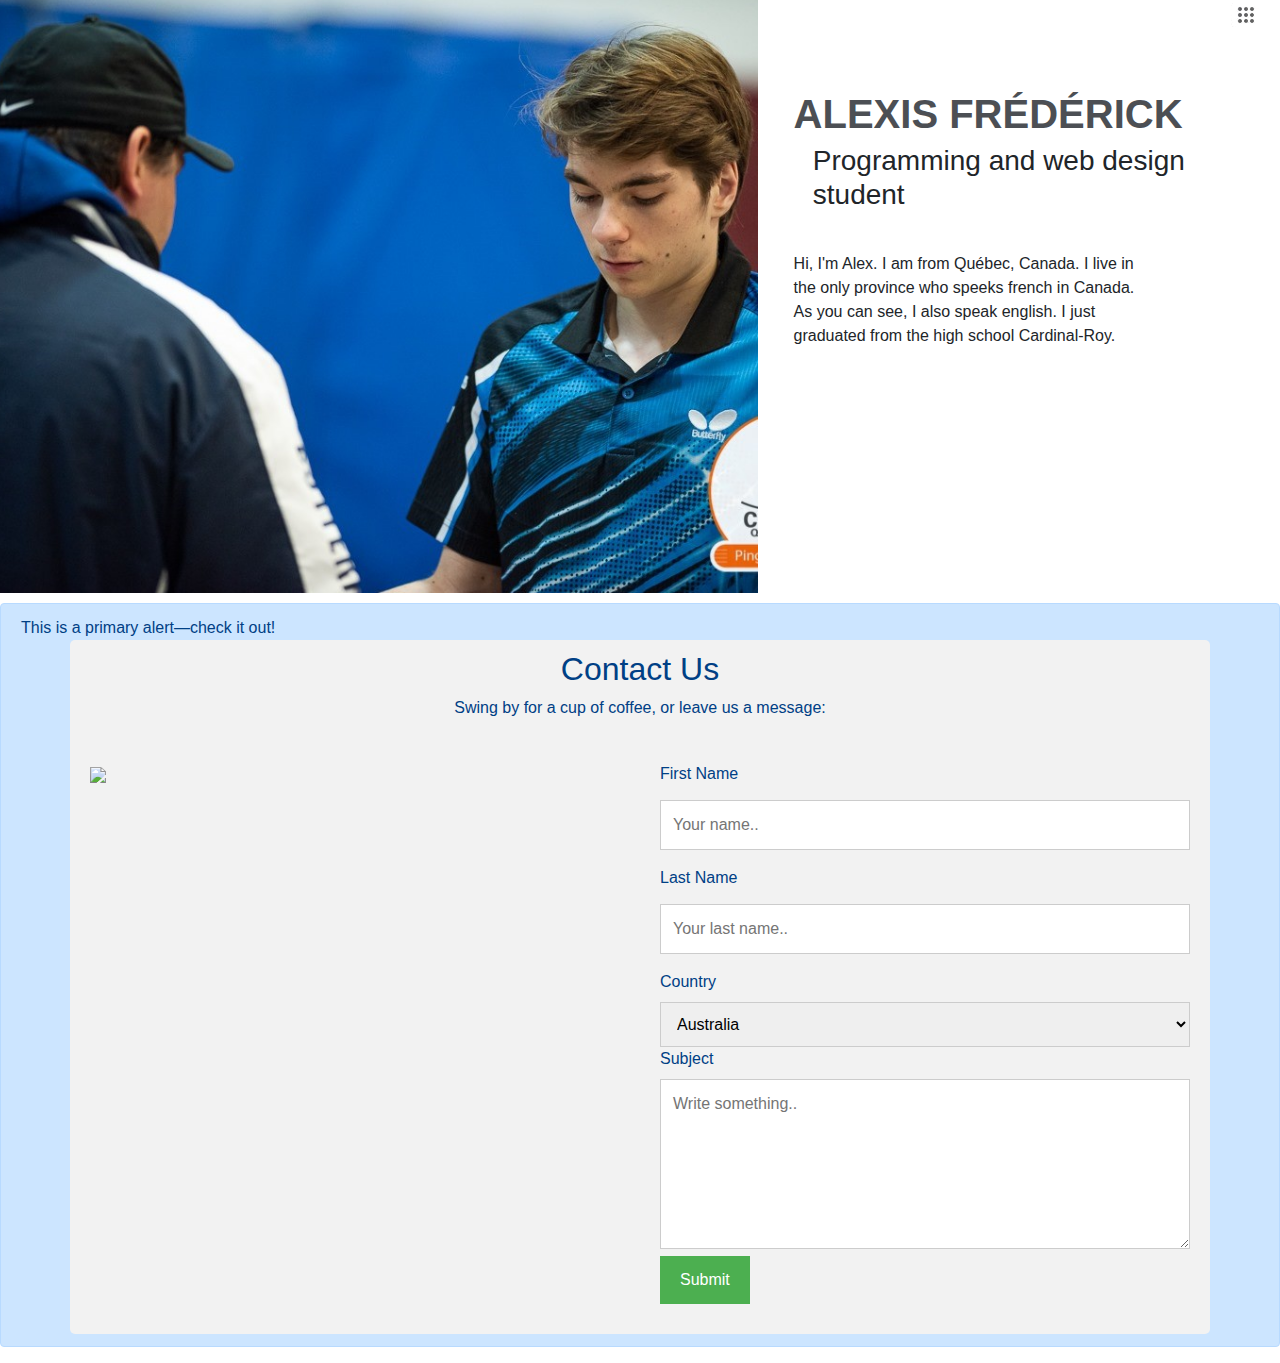
==== index.html @ 69dec1f5 "Add contact me" ====
<!DOCTYPE html>
<html>

    <head>
        <title>Alexis's Webpage</title>
            
        <link rel="stylesheet" type="text/css" href="StyleSheet.css">
        <link rel="stylesheet" href="https://maxcdn.bootstrapcdn.com/bootstrap/4.0.0/css/bootstrap.min.css" integrity="sha384-Gn5384xqQ1aoWXA+058RXPxPg6fy4IWvTNh0E263XmFcJlSAwiGgFAW/dAiS6JXm" crossorigin="anonymous">
    </head>
    <body>
        <div>

        </div><ul id="menu">
            <li><img src="Tabs.png">
                <ul>
                    <li id="lispec"><a href="index.html">Back to lobby</a></li>
                    <li id="lispec"><a href="education.html">Education</a></li>
                    <li id="lispec"><a href="sporting_career.html">Sporting career</a></li>
                    <li id="lispec"><a href="my_ambition.html">My ambitions</a></li>
                    <li id="lispec"><a href="my_last_project.html">My last project</a></li>
                </ul>
            </li>

        </ul>
    </div>
        
        <img id="img1" src="Alexis_picture2.jpg" 
        width="60%">

        <h1 id="localh1">ALEXIS FRÉDÉRICK</h1>
        <h3 id="localh3">Programming and web design student</h3>
        <p id="p1">Hi, I'm Alex. I am from Québec, Canada. I live in the only province who speeks french in Canada. As you can see, I also speak english.
            I just graduated from the high school Cardinal-Roy. 
        </p>

        <div class="alert alert-primary" role="alert">
            This is a primary alert—check it out!

            <div class="container">
                <div style="text-align:center">
                  <h2>Contact Us</h2>
                  <p>Swing by for a cup of coffee, or leave us a message:</p>
                </div>
                <div class="row">
                  <div class="column">
                    <img src="/w3images/map.jpg" style="width:100%">
                  </div>
                  <div class="column">
                    <form action="/action_page.php">
                      <label for="fname">First Name</label>
                      <input type="text" id="fname" name="firstname" placeholder="Your name..">
                      <label for="lname">Last Name</label>
                      <input type="text" id="lname" name="lastname" placeholder="Your last name..">
                      <label for="country">Country</label>
                      <select id="country" name="country">
                        <option value="australia">Australia</option>
                        <option value="canada">Canada</option>
                        <option value="usa">USA</option>
                      </select>
                      <label for="subject">Subject</label>
                      <textarea id="subject" name="subject" placeholder="Write something.." style="height:170px"></textarea>
                      <input type="submit" value="Submit">
                    </form>
                  </div>
                </div>
              </div>
    </body>
</html>
---- StyleSheet.css ----
#localh1 {
  font-family: 'Lucida Sans', 'Lucida Sans Regular', 'Lucida Grande', 'Lucida Sans Unicode', Geneva, Verdana, sans-serif;
  font-weight: bold;
  position: absolute; left: 62%; top: 10%;
  color: #4c4f54;
}

#localh3 {
  font-family: 'Segoe UI', Tahoma, Geneva, Verdana, sans-serif;
  font-weight: 200;
  position: absolute; left: 63.5%; top: 16%;

}

#p1 {

  position: absolute; left: 62%; top: 28%;
  width: 350px;
}

#img1 {
  position: relative; left: -10px; top:-10px;
}

#menu {    
  float: right;
  position: relative;
  top: 4%;
  left: 10%;
  z-index: 3;
  }

#menu, #menu ul {
  padding:3px;
  margin:0px;
  list-style:none;
  width: 180px; /* seule ligne rajoutée */
}


#lispec {
  font-family: 'Segoe UI', Tahoma, Geneva, Verdana, sans-serif;
  background: lightgray;
  border: 1px solid black;
  border-collapse: collapse;
  padding: 2px;
}

#menu a {
  display:block;
  text-decoration: none;
  color: #000;
}

#menu ul {
  position: absolute;
  left: -9990em;

  
}

#menu li:hover ul {
  top: 27px;
  left: -125px;

  }








  * {
    box-sizing: border-box;
  }
  
  /* Style inputs */
  input[type=text], select, textarea {
    width: 100%;
    padding: 12px;
    border: 1px solid #ccc;
    margin-top: 6px;
    margin-bottom: 16px;
    resize: vertical;
  }
  
  input[type=submit] {
    background-color: #4CAF50;
    color: white;
    padding: 12px 20px;
    border: none;
    cursor: pointer;
  }
  
  input[type=submit]:hover {
    background-color: #45a049;
  }
  
  /* Style the container/contact section */
  .container {
    border-radius: 5px;
    background-color: #f2f2f2;
    padding: 10px;
  }
  
  /* Create two columns that float next to eachother */
  .column {
    float: left;
    width: 50%;
    margin-top: 6px;
    padding: 20px;
  }
  
  /* Clear floats after the columns */
  .row:after {
    content: "";
    display: table;
    clear: both;
  }
  
  /* Responsive layout - when the screen is less than 600px wide, make the two columns stack on top of each other instead of next to each other */
  @media screen and (max-width: 600px) {
    .column, input[type=submit] {
      width: 100%;
      margin-top: 0;
    }
  }
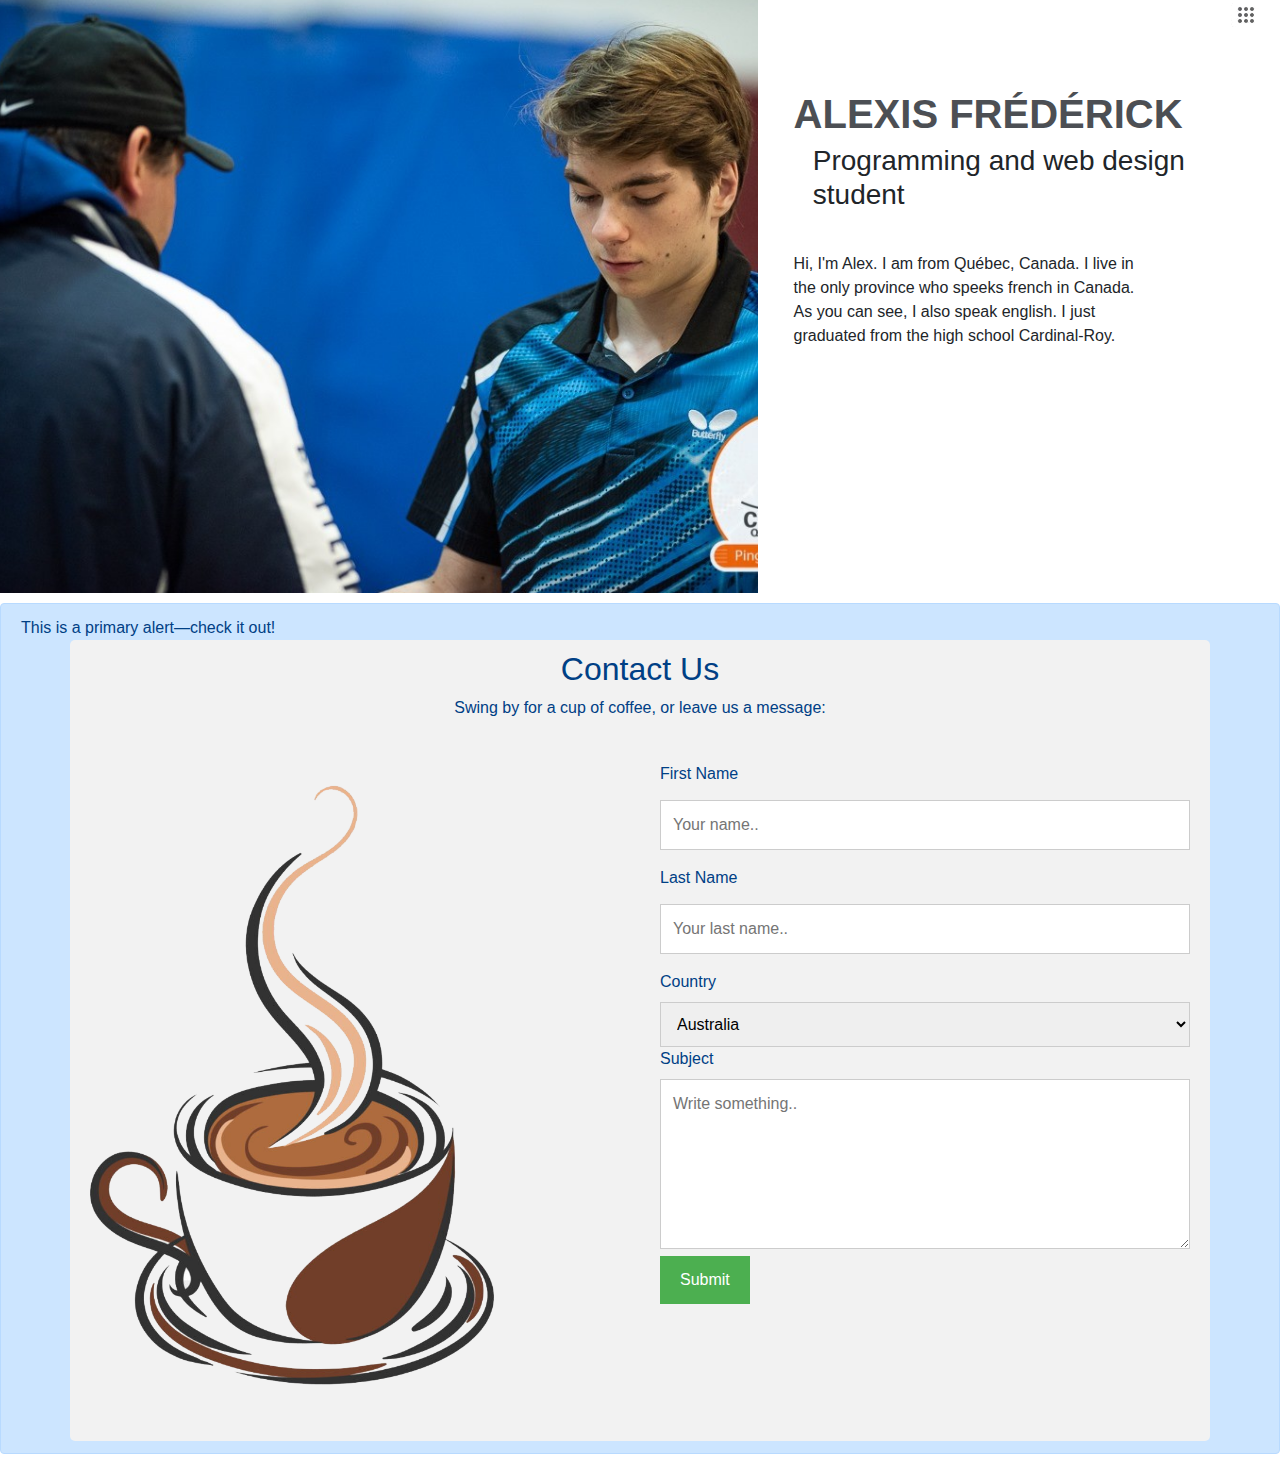
==== commit 506fd4b8: "Fix contact me" ====
--- a/index.html
+++ b/index.html
@@ -43,7 +43,7 @@
                 </div>
                 <div class="row">
                   <div class="column">
-                    <img src="/w3images/map.jpg" style="width:100%">
+                    <img src="vf.png" style="width:80%">
                   </div>
                   <div class="column">
                     <form action="/action_page.php">
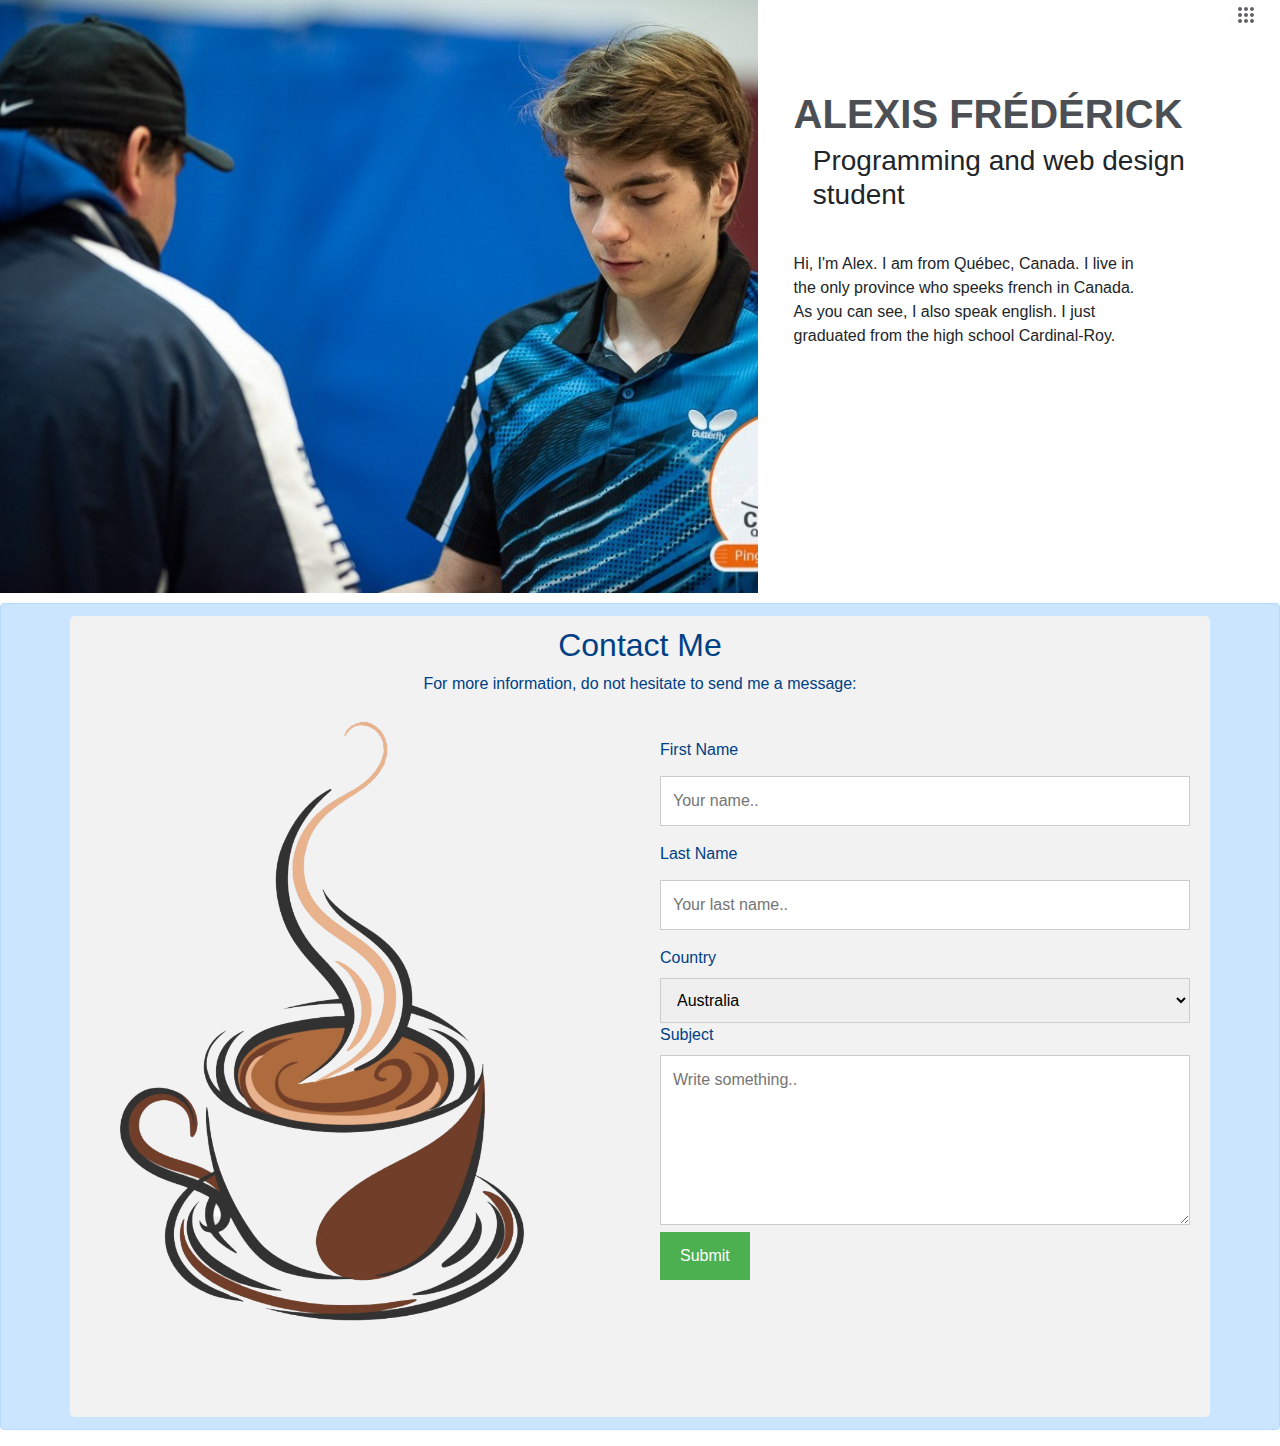
==== commit d5080161: "Text fix" ====
--- a/index.html
+++ b/index.html
@@ -34,16 +34,16 @@
         </p>
 
         <div class="alert alert-primary" role="alert">
-            This is a primary alert—check it out!
+
 
             <div class="container">
                 <div style="text-align:center">
-                  <h2>Contact Us</h2>
-                  <p>Swing by for a cup of coffee, or leave us a message:</p>
+                  <h2>Contact Me</h2>
+                  <p>For more information, do not hesitate to send me a message:</p>
                 </div>
                 <div class="row">
                   <div class="column">
-                    <img src="vf.png" style="width:80%">
+                    <img id="img_cofee"src="vf.png" style="width:80%">
                   </div>
                   <div class="column">
                     <form action="/action_page.php">
--- a/StyleSheet.css
+++ b/StyleSheet.css
@@ -66,7 +66,9 @@
   }
 
 
-
+#img_cofee {
+  position: relative; left: 30px; top: -40px;
+}
 
 
 
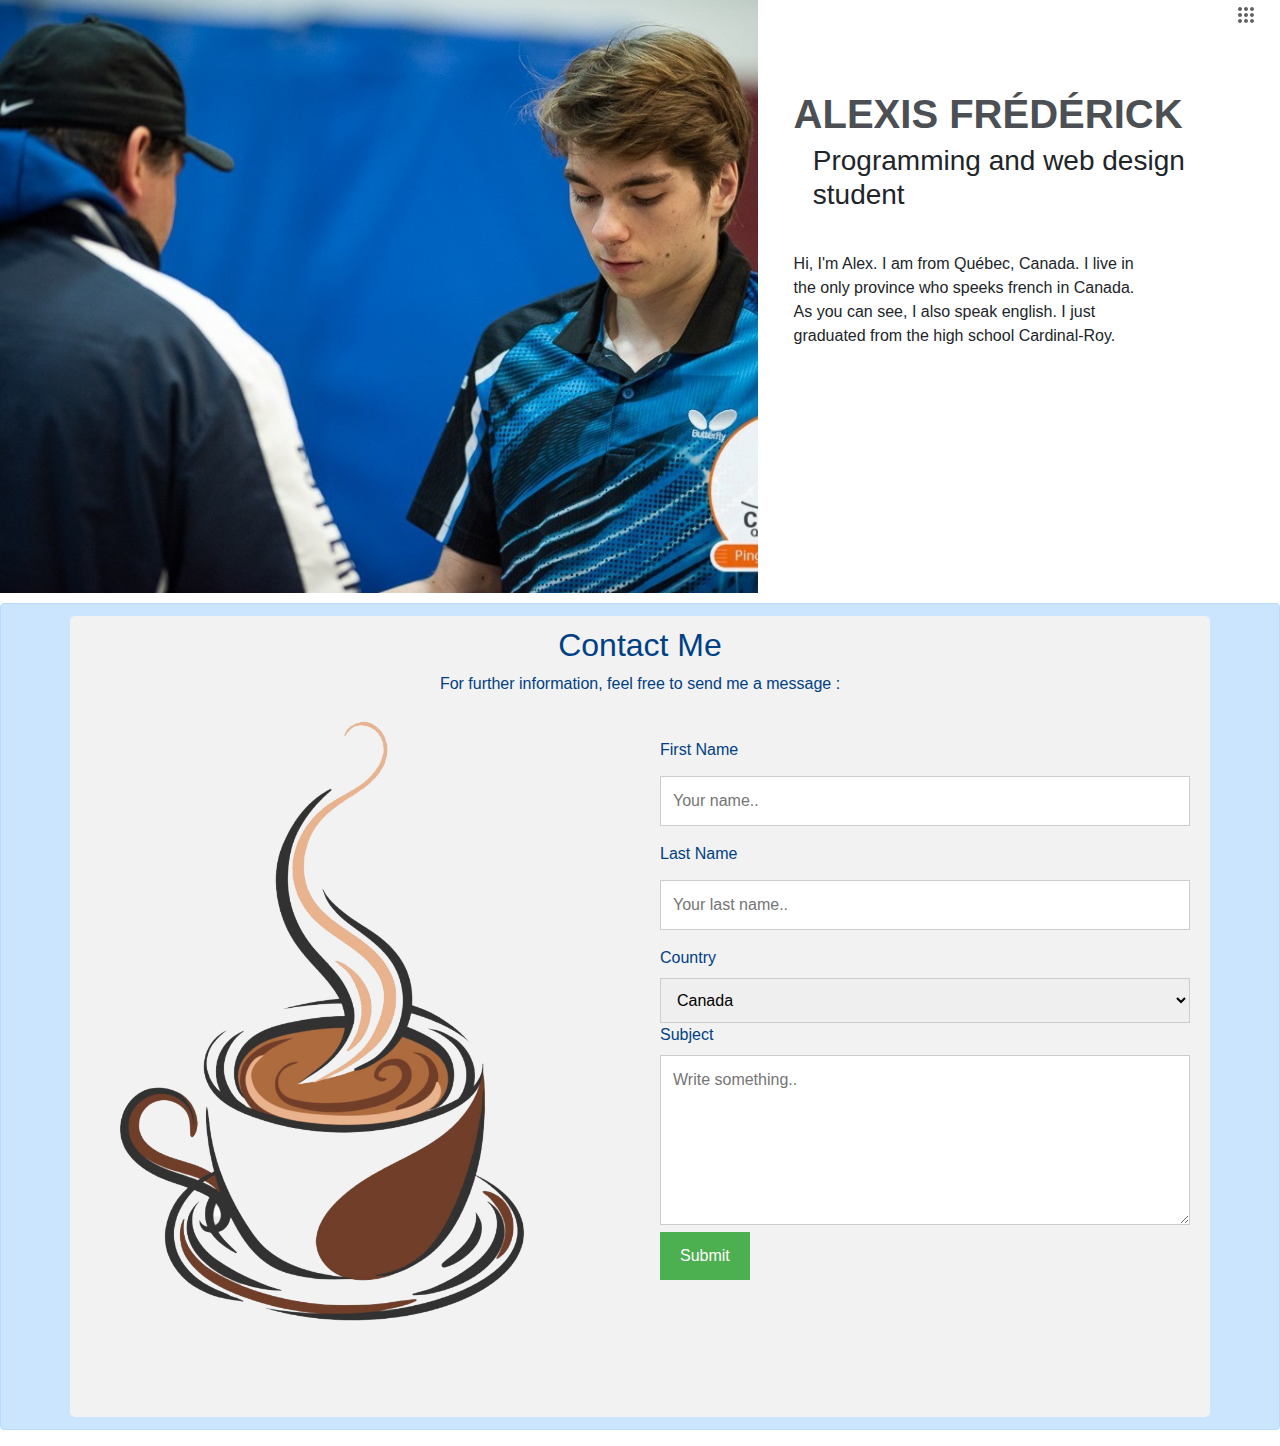
==== commit 92e487e6: "Fix Countries" ====
--- a/index.html
+++ b/index.html
@@ -39,7 +39,7 @@
             <div class="container">
                 <div style="text-align:center">
                   <h2>Contact Me</h2>
-                  <p>For more information, do not hesitate to send me a message:</p>
+                  <p>For further information, feel free to send me a message :</p>
                 </div>
                 <div class="row">
                   <div class="column">
@@ -52,11 +52,14 @@
                       <label for="lname">Last Name</label>
                       <input type="text" id="lname" name="lastname" placeholder="Your last name..">
                       <label for="country">Country</label>
+                      
                       <select id="country" name="country">
-                        <option value="australia">Australia</option>
+                        
                         <option value="canada">Canada</option>
-                        <option value="usa">USA</option>
-                      </select>
+                        <option value="us">United States</option>
+                        <option value="mexico">Mexico</option>
+                      
+                    </select>
                       <label for="subject">Subject</label>
                       <textarea id="subject" name="subject" placeholder="Write something.." style="height:170px"></textarea>
                       <input type="submit" value="Submit">
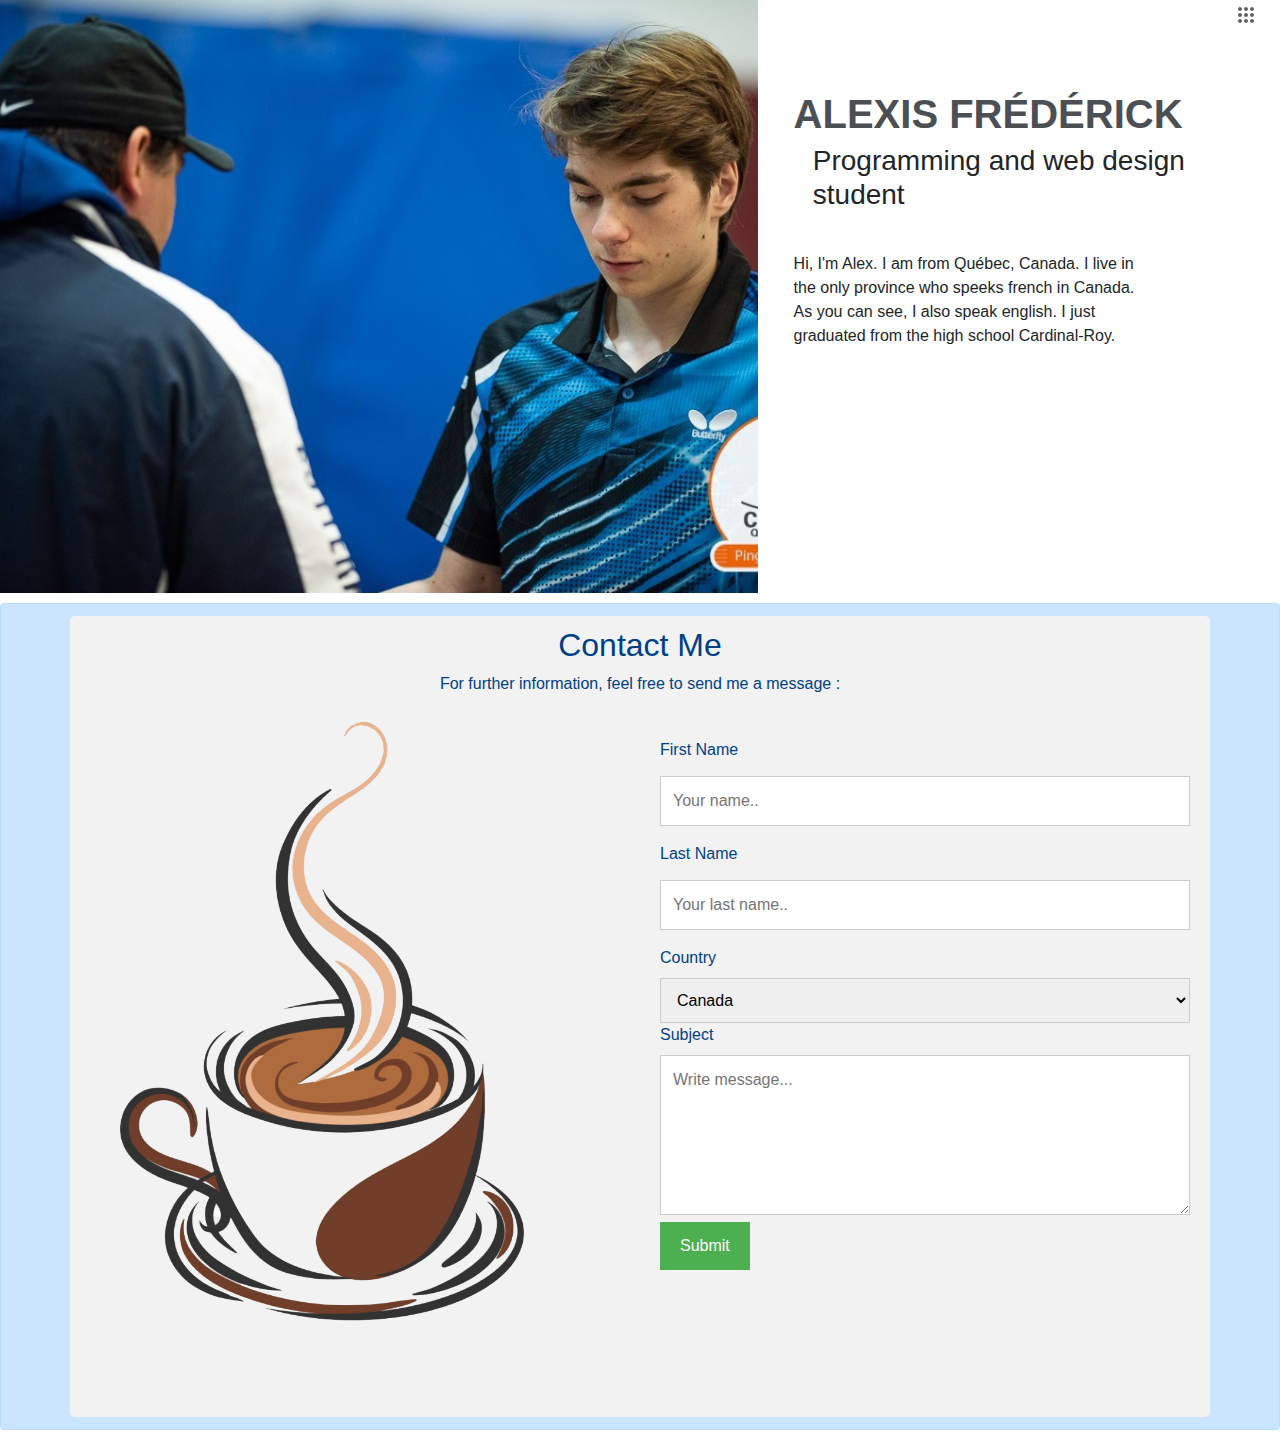
==== commit abb03af3: "Add new file for last project" ====
--- a/index.html
+++ b/index.html
@@ -16,7 +16,7 @@
                     <li id="lispec"><a href="index.html">Back to lobby</a></li>
                     <li id="lispec"><a href="education.html">Education</a></li>
                     <li id="lispec"><a href="sporting_career.html">Sporting career</a></li>
-                    <li id="lispec"><a href="my_ambition.html">My ambitions</a></li>
+                    <li id="lispec"><a href="my_ambition.html">My future</a></li>
                     <li id="lispec"><a href="my_last_project.html">My last project</a></li>
                 </ul>
             </li>
@@ -61,7 +61,8 @@
                       
                     </select>
                       <label for="subject">Subject</label>
-                      <textarea id="subject" name="subject" placeholder="Write something.." style="height:170px"></textarea>
+
+                      <textarea id="subject" name="subject" placeholder="Write message..." style="height:160px"></textarea>
                       <input type="submit" value="Submit">
                     </form>
                   </div>
--- a/StyleSheet.css
+++ b/StyleSheet.css
@@ -78,7 +78,6 @@
     box-sizing: border-box;
   }
   
-  /* Style inputs */
   input[type=text], select, textarea {
     width: 100%;
     padding: 12px;
@@ -99,8 +98,8 @@
   input[type=submit]:hover {
     background-color: #45a049;
   }
-  
-  /* Style the container/contact section */
+
+
   .container {
     border-radius: 5px;
     background-color: #f2f2f2;
@@ -114,18 +113,17 @@
     margin-top: 6px;
     padding: 20px;
   }
-  
-  /* Clear floats after the columns */
+
   .row:after {
     content: "";
     display: table;
     clear: both;
   }
   
-  /* Responsive layout - when the screen is less than 600px wide, make the two columns stack on top of each other instead of next to each other */
+
   @media screen and (max-width: 600px) {
     .column, input[type=submit] {
       width: 100%;
-      margin-top: 0;
+      margin-top: 100px;
     }
   }
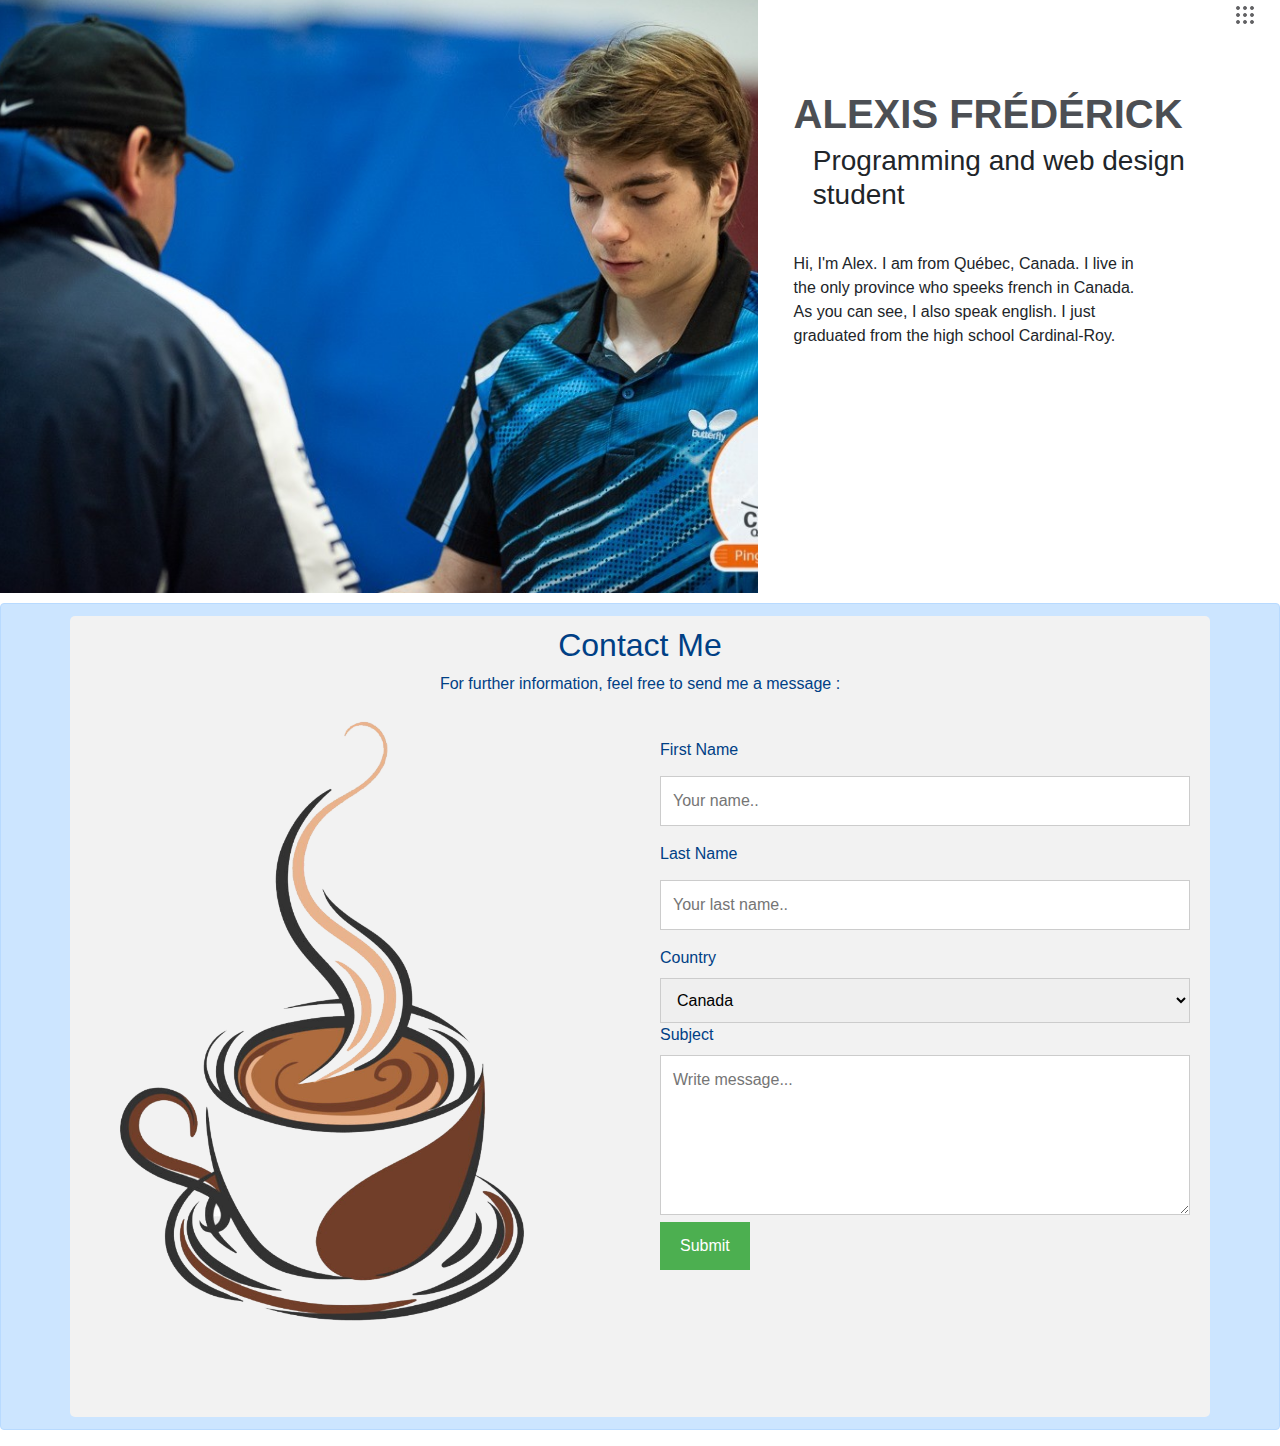
==== commit 1d1d3613: "Making assets transparent" ====
--- a/index.html
+++ b/index.html
@@ -11,7 +11,7 @@
         <div>
 
         </div><ul id="menu">
-            <li><img src="Tabs.png">
+            <li><img src="Tabs-trans.png">
                 <ul>
                     <li id="lispec"><a href="index.html">Back to lobby</a></li>
                     <li id="lispec"><a href="education.html">Education</a></li>
@@ -46,7 +46,7 @@
                     <img id="img_cofee"src="vf.png" style="width:80%">
                   </div>
                   <div class="column">
-                    <form action="/action_page.php">
+                    <form action="index.html">
                       <label for="fname">First Name</label>
                       <input type="text" id="fname" name="firstname" placeholder="Your name..">
                       <label for="lname">Last Name</label>
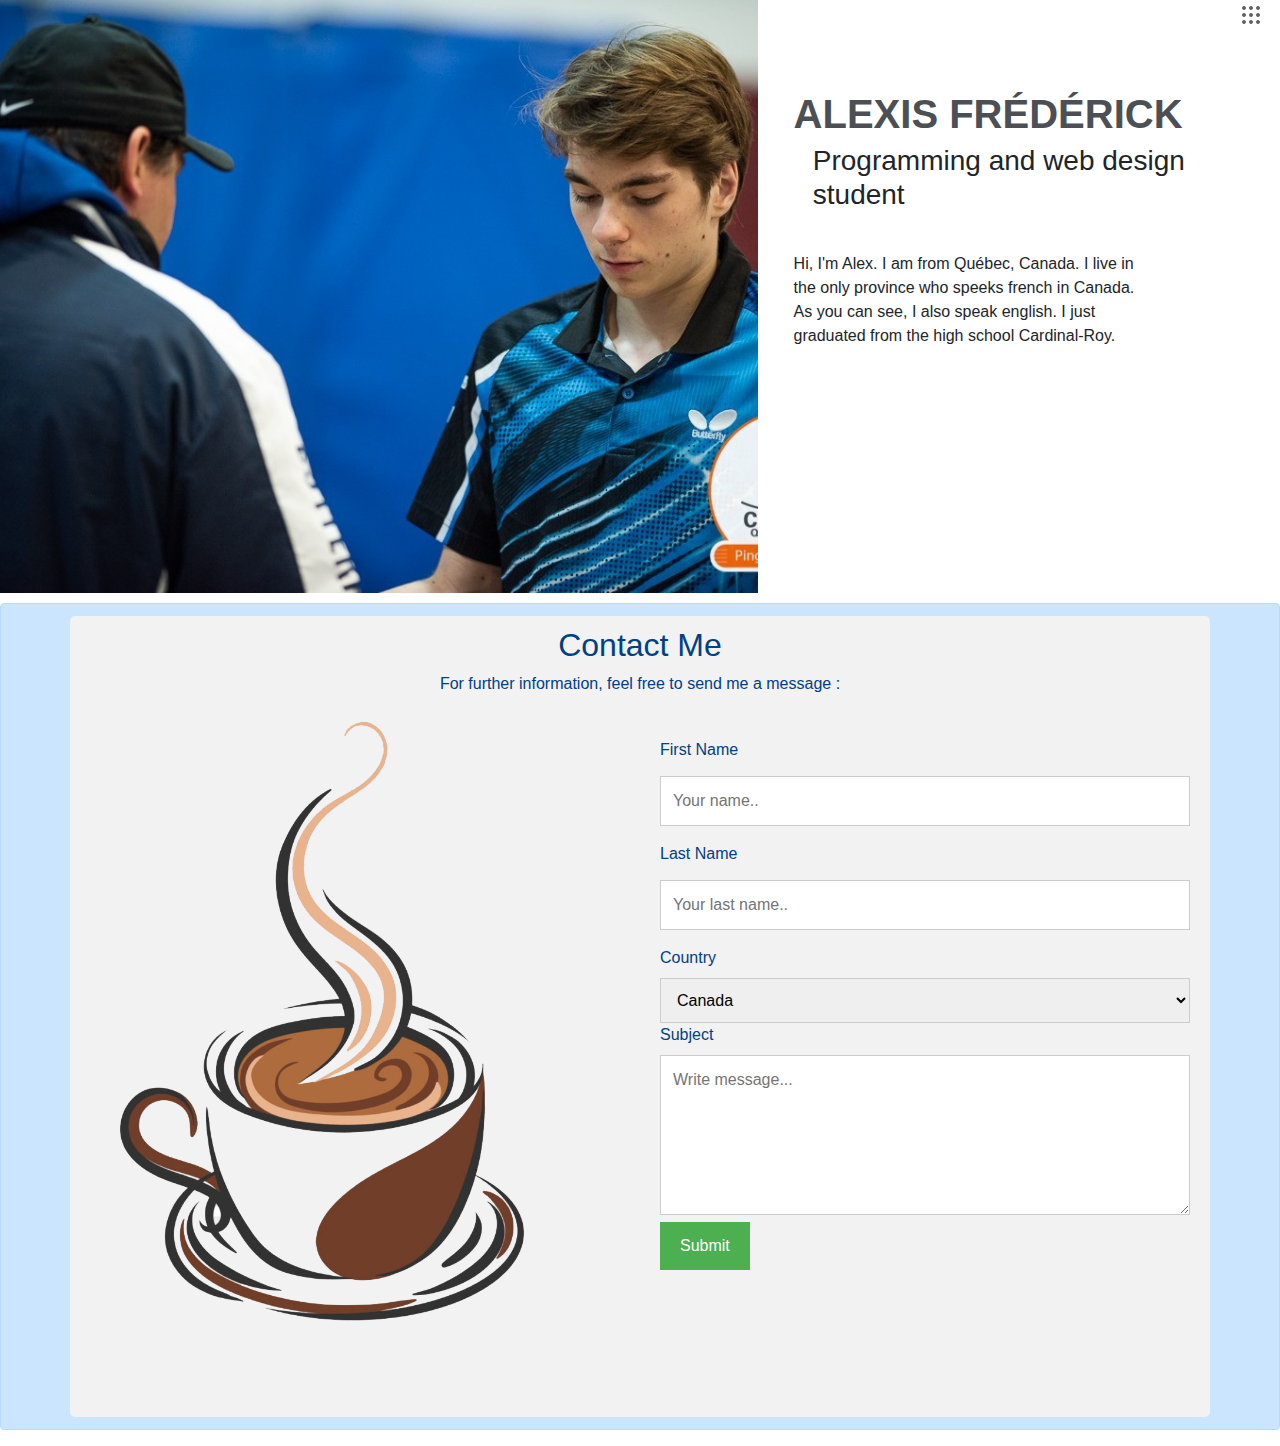
==== commit ec0c1660: "No commit" ====
--- a/index.html
+++ b/index.html
@@ -58,7 +58,7 @@
                         <option value="canada">Canada</option>
                         <option value="us">United States</option>
                         <option value="mexico">Mexico</option>
-                      
+                        <option value="Other">Other</option>
                     </select>
                       <label for="subject">Subject</label>
 
--- a/StyleSheet.css
+++ b/StyleSheet.css
@@ -26,7 +26,7 @@
   float: right;
   position: relative;
   top: 4%;
-  left: 10%;
+  left: 0%;
   z-index: 3;
   }
 
@@ -34,7 +34,15 @@
   padding:3px;
   margin:0px;
   list-style:none;
-  width: 180px; /* seule ligne rajoutée */
+}
+
+ul > li {
+  width: 40px;
+  margin-right: 0px;
+}
+
+div > ul {
+  width: 40px;
 }
 
 
@@ -44,6 +52,7 @@
   border: 1px solid black;
   border-collapse: collapse;
   padding: 2px;
+  width: 180px;
 }
 
 #menu a {
